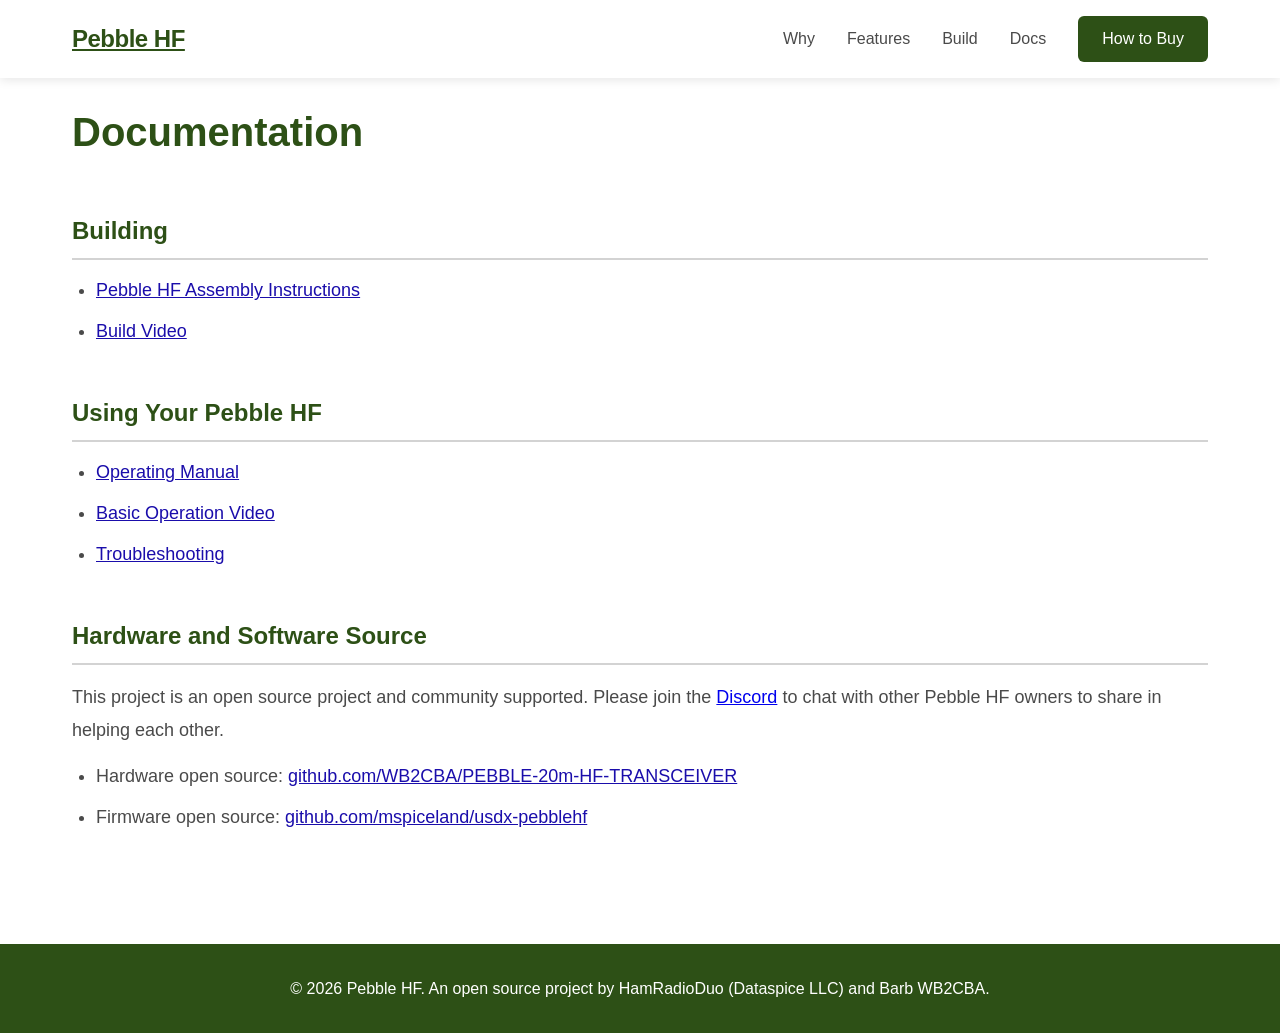
==== docs.html @ 10fd947b "Add documentation page with build, usage, and source links" ====
<!DOCTYPE html>
<html lang="en">
<head>
    <meta charset="UTF-8">
    <meta name="viewport" content="width=device-width, initial-scale=1.0">
    <title>Pebble HF - Documentation</title>
    <link rel="stylesheet" href="styles.css">
    <link rel="stylesheet" href="docs.css">
</head>
<body>
    <!-- Header -->
    <header class="header">
        <div class="header-container">
            <a href="index.html" class="logo">Pebble HF</a>
            <nav class="nav">
                <a href="index.html#why">Why</a>
                <a href="index.html#features">Features</a>
                <a href="index.html#build">Build</a>
                <a href="docs.html">Docs</a>
                <a href="index.html#purchase" class="btn-purchase">How to Buy</a>
            </nav>
        </div>
    </header>

    <!-- Documentation Content -->
    <main class="docs-page">
        <div class="container">
            <h1>Documentation</h1>

            <!-- Building Section -->
            <section class="docs-section">
                <h2>Building</h2>
                <ul class="docs-list">
                    <li>
                        <a href="https://docs.google.com/document/d/1y1XxmphcGI1f_8zDiEyWWf4hZssc_TqsaRXFBKdRHSM/edit?usp=sharing" target="_blank" rel="noopener">Pebble HF Assembly Instructions</a>
                    </li>
                    <li>
                        <a href="https://www.youtube.com/watch?v=1GlfXNRDngg" target="_blank" rel="noopener">Build Video</a>
                    </li>
                </ul>
            </section>

            <!-- Using Section -->
            <section class="docs-section">
                <h2>Using Your Pebble HF</h2>
                <ul class="docs-list">
                    <li>
                        <a href="https://github.com/mspiceland/usdx-pebblehf" target="_blank" rel="noopener">Operating Manual</a>
                    </li>
                    <li>
                        <a href="https://www.youtube.com/watch?v=4scSfDGeadc" target="_blank" rel="noopener">Basic Operation Video</a>
                    </li>
                    <li>
                        <a href="https://github.com/mspiceland/usdx-pebblehf/blob/main/TROUBLESHOOTING.md" target="_blank" rel="noopener">Troubleshooting</a>
                    </li>
                </ul>
            </section>

            <!-- Source Section -->
            <section class="docs-section">
                <h2>Hardware and Software Source</h2>
                <p>This project is an open source project and community supported. Please join the <a href="https://discord.gg/JtJFHcG7Pb" target="_blank" rel="noopener">Discord</a> to chat with other Pebble HF owners to share in helping each other.</p>
                <ul class="docs-list">
                    <li>
                        Hardware open source: <a href="https://github.com/WB2CBA/PEBBLE-20m-HF-TRANSCEIVER" target="_blank" rel="noopener">github.com/WB2CBA/PEBBLE-20m-HF-TRANSCEIVER</a>
                    </li>
                    <li>
                        Firmware open source: <a href="https://github.com/mspiceland/usdx-pebblehf" target="_blank" rel="noopener">github.com/mspiceland/usdx-pebblehf</a>
                    </li>
                </ul>
            </section>
        </div>
    </main>

    <!-- Footer -->
    <footer>
        <div class="container">
            <p>&copy; 2026 Pebble HF. An open source project by HamRadioDuo (Dataspice LLC) and Barb WB2CBA.</p>
        </div>
    </footer>
</body>
</html>
---- styles.css ----
* {
    margin: 0;
    padding: 0;
    box-sizing: border-box;
}

html {
    scroll-behavior: smooth;
    scroll-padding-top: 80px;
}

:root {
    --forest-green: #2d5016;
    --light-grey: #d3d3d3;
    --dark-grey: #4a4a4a;
    --white: #ffffff;
    --accent-green: #3d6b1f;
    --light-bg: #f5f5f5;
}

body {
    font-family: -apple-system, BlinkMacSystemFont, 'Segoe UI', Roboto, 'Helvetica Neue', Arial, sans-serif;
    line-height: 1.6;
    color: var(--dark-grey);
    overflow-x: hidden;
}

.container {
    max-width: 1200px;
    margin: 0 auto;
    padding: 0 2rem;
}

/* Header */
.header {
    position: fixed;
    top: 0;
    left: 0;
    right: 0;
    background-color: rgba(255, 255, 255, 0.98);
    backdrop-filter: blur(10px);
    box-shadow: 0 2px 10px rgba(0, 0, 0, 0.1);
    z-index: 1000;
    padding: 1rem 0;
}

.header-container {
    max-width: 1200px;
    margin: 0 auto;
    padding: 0 2rem;
    display: flex;
    justify-content: space-between;
    align-items: center;
}

.logo {
    font-size: 1.5rem;
    font-weight: 700;
    color: var(--forest-green);
    letter-spacing: -0.5px;
}

.nav {
    display: flex;
    align-items: center;
    gap: 2rem;
}

.nav a {
    color: var(--dark-grey);
    text-decoration: none;
    font-size: 1rem;
    font-weight: 500;
    transition: color 0.3s ease;
}

.nav a:hover {
    color: var(--forest-green);
}

.btn-purchase {
    background-color: var(--forest-green);
    color: var(--white) !important;
    padding: 0.625rem 1.5rem;
    border-radius: 6px;
    transition: background-color 0.3s ease, transform 0.2s ease;
}

.btn-purchase:hover {
    background-color: var(--accent-green);
    transform: translateY(-2px);
}

/* Hero Section */
.hero {
    min-height: 100vh;
    display: flex;
    align-items: center;
    justify-content: center;
    background: linear-gradient(135deg, var(--forest-green) 0%, var(--accent-green) 100%);
    color: var(--white);
    text-align: center;
    padding: 2rem;
}

.hero-content {
    max-width: 800px;
}

.hero-image-placeholder {
    width: 100%;
    max-width: 600px;
    height: 400px;
    margin: 0 auto 3rem;
    background-color: rgba(255, 255, 255, 0.1);
    border: 2px dashed rgba(255, 255, 255, 0.3);
    border-radius: 12px;
    display: flex;
    align-items: center;
    justify-content: center;
}

.hero-image {
    width: 100%;
    max-width: 600px;
    height: auto;
    margin: 0 auto 3rem;
    border-radius: 12px;
    object-fit: contain;
}

.placeholder-text {
    color: rgba(255, 255, 255, 0.6);
    font-size: 1rem;
    font-style: italic;
}

.hero h1 {
    font-size: 4rem;
    font-weight: 700;
    margin-bottom: 1rem;
    letter-spacing: -1px;
}

.hero-subtitle {
    font-size: 1.5rem;
    font-weight: 300;
    opacity: 0.95;
}

/* Section Styles */
.section {
    padding: 5rem 0;
}

.section:nth-child(even) {
    background-color: var(--light-bg);
}

.section h2 {
    font-size: 2.5rem;
    color: var(--forest-green);
    margin-bottom: 2rem;
    font-weight: 600;
}

.section p {
    font-size: 1.125rem;
    margin-bottom: 1.5rem;
    line-height: 1.8;
}

/* Why Section */
.why-section {
    background-color: var(--white);
}

.section-link {
    text-align: center;
    margin-top: 2.5rem;
}

.backstory-link {
    display: inline-block;
    font-size: 1.125rem;
    color: var(--forest-green);
    text-decoration: none;
    padding: 0.75rem 2rem;
    border: 2px solid var(--forest-green);
    border-radius: 8px;
    transition: background-color 0.3s ease, color 0.3s ease;
    font-weight: 500;
}

.backstory-link:hover {
    background-color: var(--forest-green);
    color: var(--white);
}

.video-box {
    flex: 1.5;
    min-width: 400px;
    display: flex;
    align-items: center;
    justify-content: center;
}

.video-container {
    position: relative;
    width: 100%;
    padding-bottom: 56.25%; /* 16:9 aspect ratio */
    height: 0;
    overflow: hidden;
    border-radius: 8px;
}

.video-container iframe {
    position: absolute;
    top: 0;
    left: 0;
    width: 100%;
    height: 100%;
    border: none;
}

/* Different Section */
.different-section {
    background-color: var(--light-bg);
}

/* Full Width Image Section */
.full-width-image-section {
    width: 100%;
    padding: 0;
    margin: 0;
    background-color: var(--white);
}

.full-width-image {
    width: 100%;
    height: auto;
    display: block;
    margin: 0;
}

.key-points {
    list-style: none;
    padding: 0;
    margin: 2rem 0 3rem;
    display: grid;
    grid-template-columns: repeat(auto-fit, minmax(250px, 1fr));
    gap: 1.5rem;
}

.key-points li {
    font-size: 1.125rem;
    font-weight: 600;
    color: var(--forest-green);
    padding: 1rem 1.5rem;
    background-color: var(--white);
    border-radius: 8px;
    border-left: 4px solid var(--forest-green);
    line-height: 1.6;
}

.content-with-image {
    display: grid;
    grid-template-columns: 1fr 1fr;
    gap: 3rem;
    align-items: center;
    margin-top: 2rem;
}

.content-with-image.reverse {
    grid-template-columns: 1fr 1fr;
}

.image-placeholder {
    width: 100%;
    height: 350px;
    background-color: var(--light-grey);
    border: 2px dashed var(--dark-grey);
    border-radius: 12px;
    display: flex;
    align-items: center;
    justify-content: center;
}

.image-placeholder .placeholder-text {
    color: var(--dark-grey);
    font-size: 1rem;
    font-style: italic;
}

.section-image {
    width: 100%;
    height: auto;
    border-radius: 12px;
    object-fit: contain;
}

.build-kit-image {
    margin-top: 3rem;
}

.full-section-image {
    width: 100%;
    height: auto;
    border-radius: 12px;
    display: block;
}

.note {
    font-size: 0.9rem;
    font-style: italic;
    color: var(--dark-grey);
    opacity: 0.8;
}

/* Features Section */
.features-section {
    background-color: var(--white);
}

.features-list {
    max-width: 800px;
    margin: 2rem auto;
    list-style: none;
    padding: 0;
}

.features-list li {
    font-size: 1.125rem;
    line-height: 1.8;
    padding: 0.75rem 0;
    padding-left: 2rem;
    position: relative;
}

.features-list li::before {
    content: "•";
    color: var(--forest-green);
    font-size: 1.5rem;
    position: absolute;
    left: 0;
    top: 0.5rem;
}

/* Build Section */
.build-section {
    background-color: var(--light-bg);
}

/* Backstory Section */
.backstory-section {
    background-color: var(--white);
}

/* Purchase Section */
.purchase-section {
    background-color: var(--white);
}

.purchase-content {
    max-width: 800px;
}

.purchase-header {
    display: flex;
    align-items: center;
    gap: 1.5rem;
    flex-wrap: wrap;
    margin-bottom: 1.5rem;
}

.coming-soon {
    font-size: 1.25rem;
    font-weight: 600;
    color: var(--forest-green);
}

.shop-link {
    display: inline-block;
    font-size: 1.25rem;
    color: var(--white);
    background-color: var(--forest-green);
    text-decoration: none;
    padding: 1rem 2rem;
    border-radius: 8px;
    transition: background-color 0.3s ease, transform 0.2s ease;
    font-weight: 600;
}

.shop-link:hover {
    background-color: var(--accent-green);
    transform: translateY(-2px);
}

.purchase-instructions {
    font-size: 1.125rem;
    color: var(--dark-grey);
    line-height: 1.8;
    margin-bottom: 2rem;
}

.form-container {
    margin: 2rem 0;
    border-radius: 8px;
    overflow: hidden;
}

.disclaimer {
    font-size: 1rem;
    font-style: italic;
    color: var(--dark-grey);
    line-height: 1.8;
    margin-top: 2rem;
}

/* Open Source Section */
.opensource-section {
    background-color: var(--light-bg);
}

.opensource-section a {
    color: var(--forest-green);
    text-decoration: none;
    font-weight: 500;
}

.opensource-section a:hover {
    text-decoration: underline;
}

/* Footer */
footer {
    background-color: var(--forest-green);
    color: var(--white);
    padding: 2rem 0;
    text-align: center;
}

footer p {
    margin: 0;
    font-size: 1rem;
}

/* Responsive Design */
@media (max-width: 768px) {
    .header-container {
        padding: 0 1.5rem;
    }

    .logo {
        font-size: 1.25rem;
    }

    .nav {
        gap: 1rem;
    }

    .nav a {
        font-size: 0.9rem;
    }

    .btn-purchase {
        padding: 0.5rem 1rem;
        font-size: 0.9rem;
    }

    .hero h1 {
        font-size: 2.5rem;
    }

    .hero-subtitle {
        font-size: 1.25rem;
    }

    .hero-image-placeholder {
        height: 250px;
        margin-bottom: 2rem;
    }

    .section {
        padding: 3rem 0;
    }

    .section h2 {
        font-size: 2rem;
    }

    .section p {
        font-size: 1rem;
    }

    .content-with-image,
    .content-with-image.reverse {
        grid-template-columns: 1fr;
        gap: 2rem;
    }

    .image-placeholder {
        height: 250px;
    }

    .container {
        padding: 0 1.5rem;
    }

    .video-box {
        padding: 1rem;
        min-width: 100%;
    }

    .highlight-text {
        font-size: 2.5rem;
    }
}

@media (max-width: 480px) {
    .hero h1 {
        font-size: 2rem;
    }

    .hero-subtitle {
        font-size: 1.1rem;
    }

    .section h2 {
        font-size: 1.75rem;
    }

    .coming-soon {
        font-size: 1.25rem;
    }

    .shop-link {
        font-size: 1.1rem;
        padding: 0.875rem 1.5rem;
    }
}
---- docs.css ----
.docs-page {
    padding-top: 100px;
    padding-bottom: 4rem;
    min-height: calc(100vh - 200px);
}

.docs-page h1 {
    font-size: 2.5rem;
    color: var(--forest-green);
    margin-bottom: 3rem;
}

.docs-section {
    margin-bottom: 3rem;
}

.docs-section h2 {
    font-size: 1.5rem;
    color: var(--forest-green);
    margin-bottom: 1rem;
    padding-bottom: 0.5rem;
    border-bottom: 2px solid var(--light-grey);
}

.docs-section p {
    font-size: 1.125rem;
    color: var(--dark-grey);
    line-height: 1.8;
    margin-bottom: 1rem;
}

.docs-list {
    list-style: disc;
    padding-left: 1.5rem;
}

.docs-list li {
    margin-bottom: 0.75rem;
    font-size: 1.125rem;
    color: var(--dark-grey);
}

.docs-list a {
    color: #1a0dab;
    text-decoration: underline;
}

.docs-list a:hover {
    color: #0b0080;
}
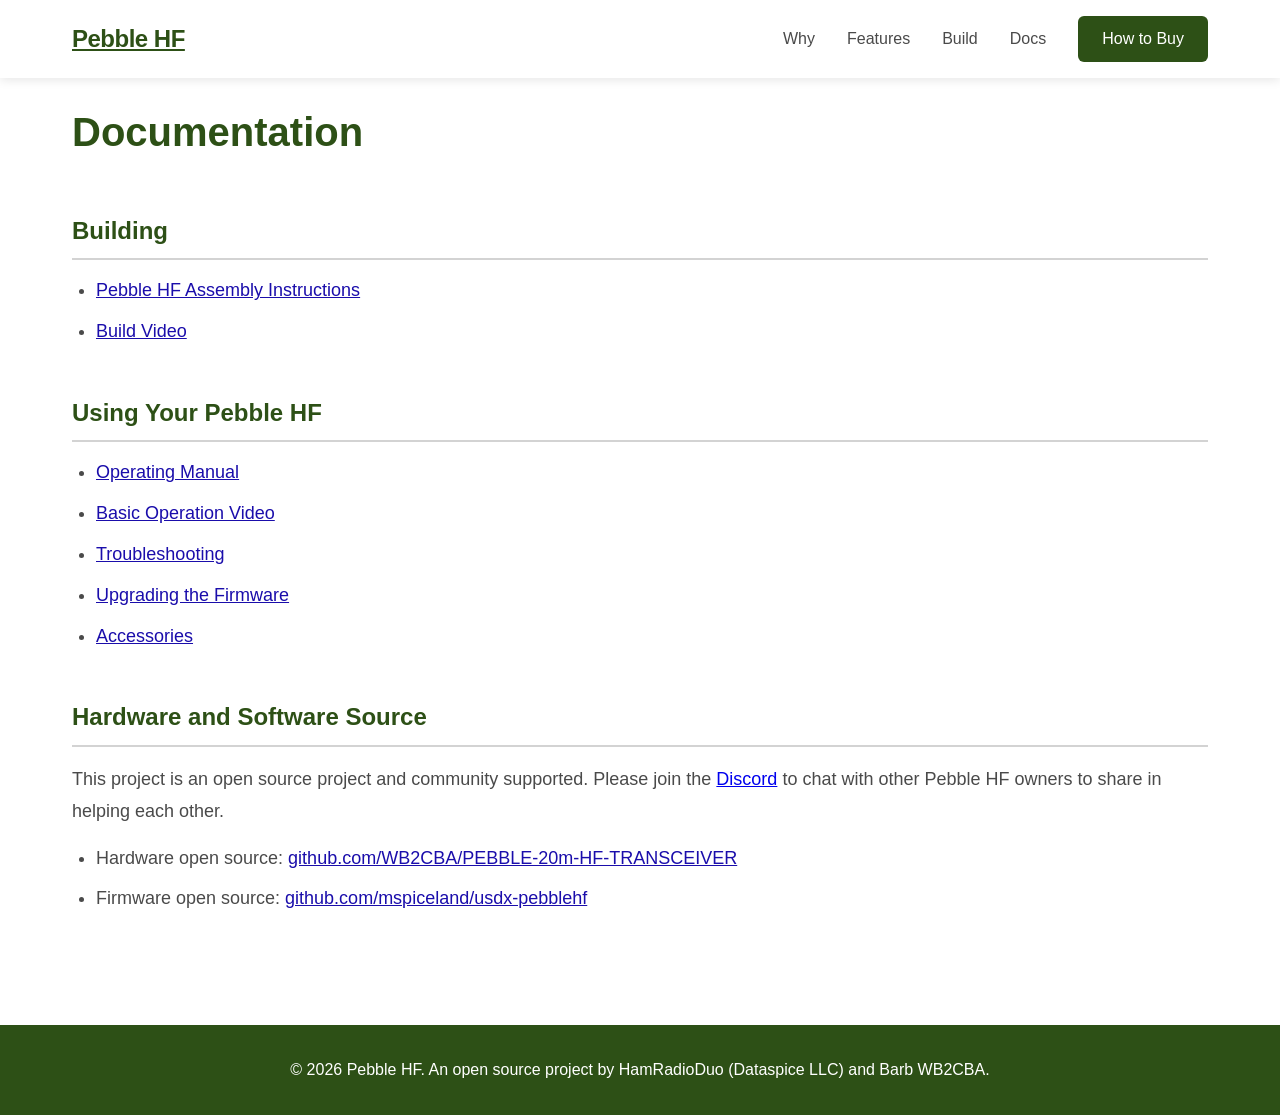
==== commit 6a442015: "add Upgrading the Firmware and Accessories links" ====
--- a/docs.html
+++ b/docs.html
@@ -53,6 +53,12 @@
                     <li>
                         <a href="https://github.com/mspiceland/usdx-pebblehf/blob/main/TROUBLESHOOTING.md" target="_blank" rel="noopener">Troubleshooting</a>
                     </li>
+                    <li>
+                        <a href="https://github.com/mspiceland/usdx-pebblehf/blob/main/PROGRAMMING.md" target="_blank" rel="noopener">Upgrading the Firmware</a>
+                    </li>
+                    <li>
+                        <a href="https://hamradioduo.com/pebble-hf-accessories/" target="_blank" rel="noopener">Accessories</a>
+                    </li>
                 </ul>
             </section>
 
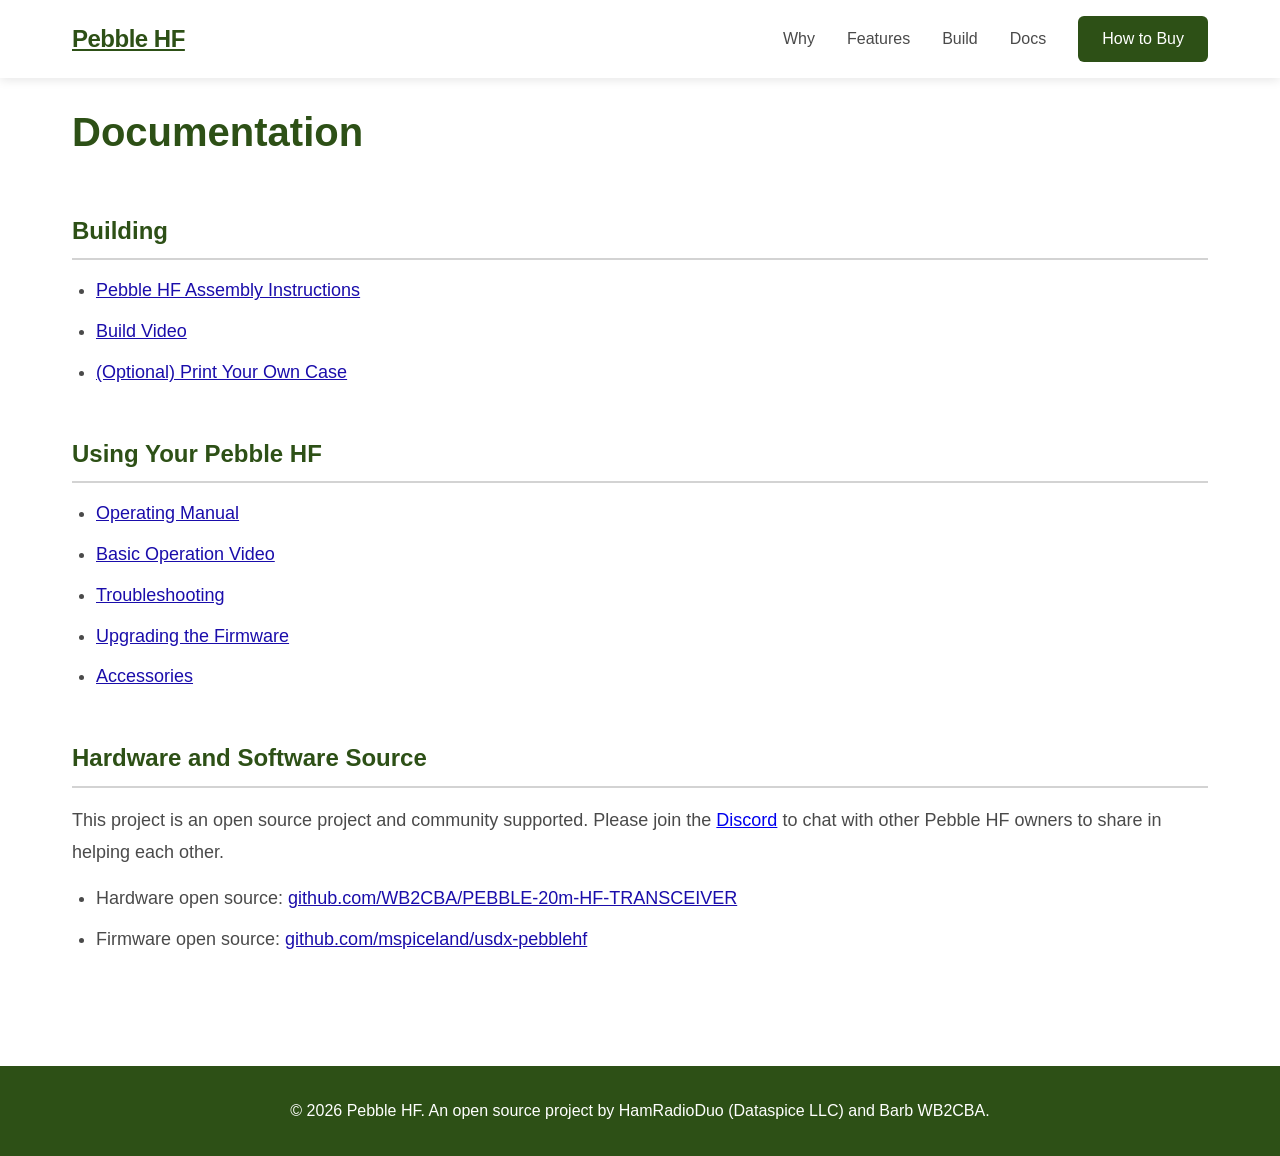
==== commit c6fcdb39: "Add firmware upgrade, accessories, and print case links to docs" ====
--- a/docs.html
+++ b/docs.html
@@ -36,6 +36,9 @@
                     </li>
                     <li>
                         <a href="https://www.youtube.com/watch?v=1GlfXNRDngg" target="_blank" rel="noopener">Build Video</a>
+                    </li>
+                    <li>
+                        <a href="https://hamradioduo.com/print-your-own-pebble-hf-case/" target="_blank" rel="noopener">(Optional) Print Your Own Case</a>
                     </li>
                 </ul>
             </section>
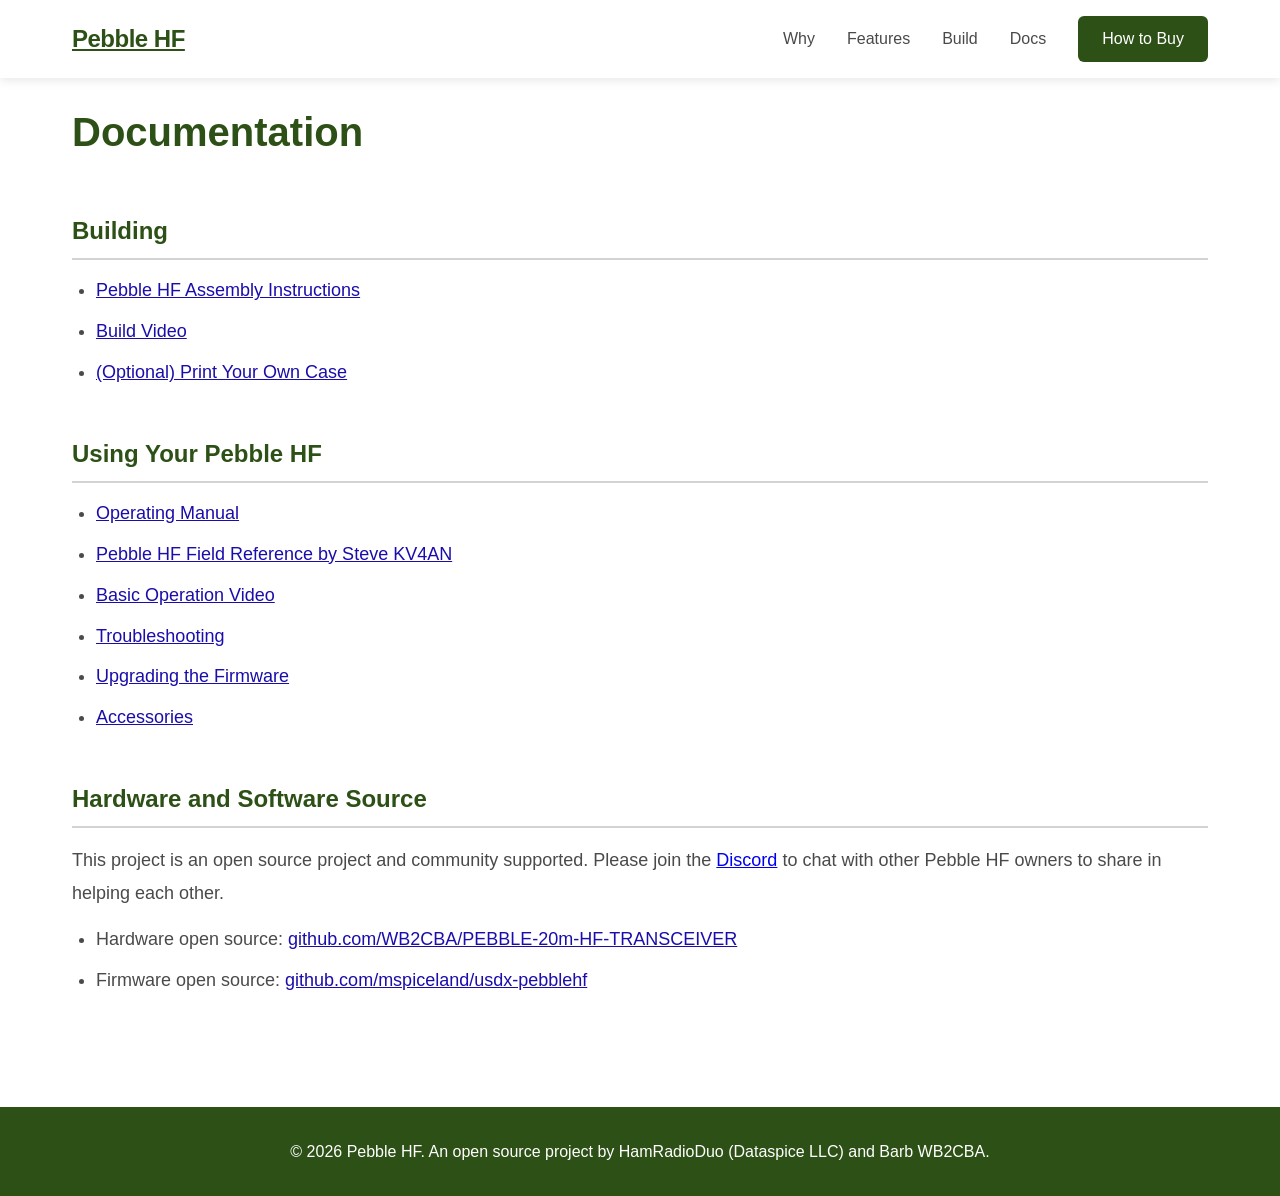
==== commit 49117fb3: "add Field Reference by Steve KV4AN to the docs.html page" ====
--- a/docs.html
+++ b/docs.html
@@ -51,6 +51,9 @@
                         <a href="https://github.com/mspiceland/usdx-pebblehf" target="_blank" rel="noopener">Operating Manual</a>
                     </li>
                     <li>
+                        <a href="https://hamradioduo.com/files/2026/07/pebble-hf-field-reference.pdf" target="_blank" rel="noopener">Pebble HF Field Reference by Steve KV4AN</a>
+                    </li>
+                    <li>
                         <a href="https://www.youtube.com/watch?v=4scSfDGeadc" target="_blank" rel="noopener">Basic Operation Video</a>
                     </li>
                     <li>
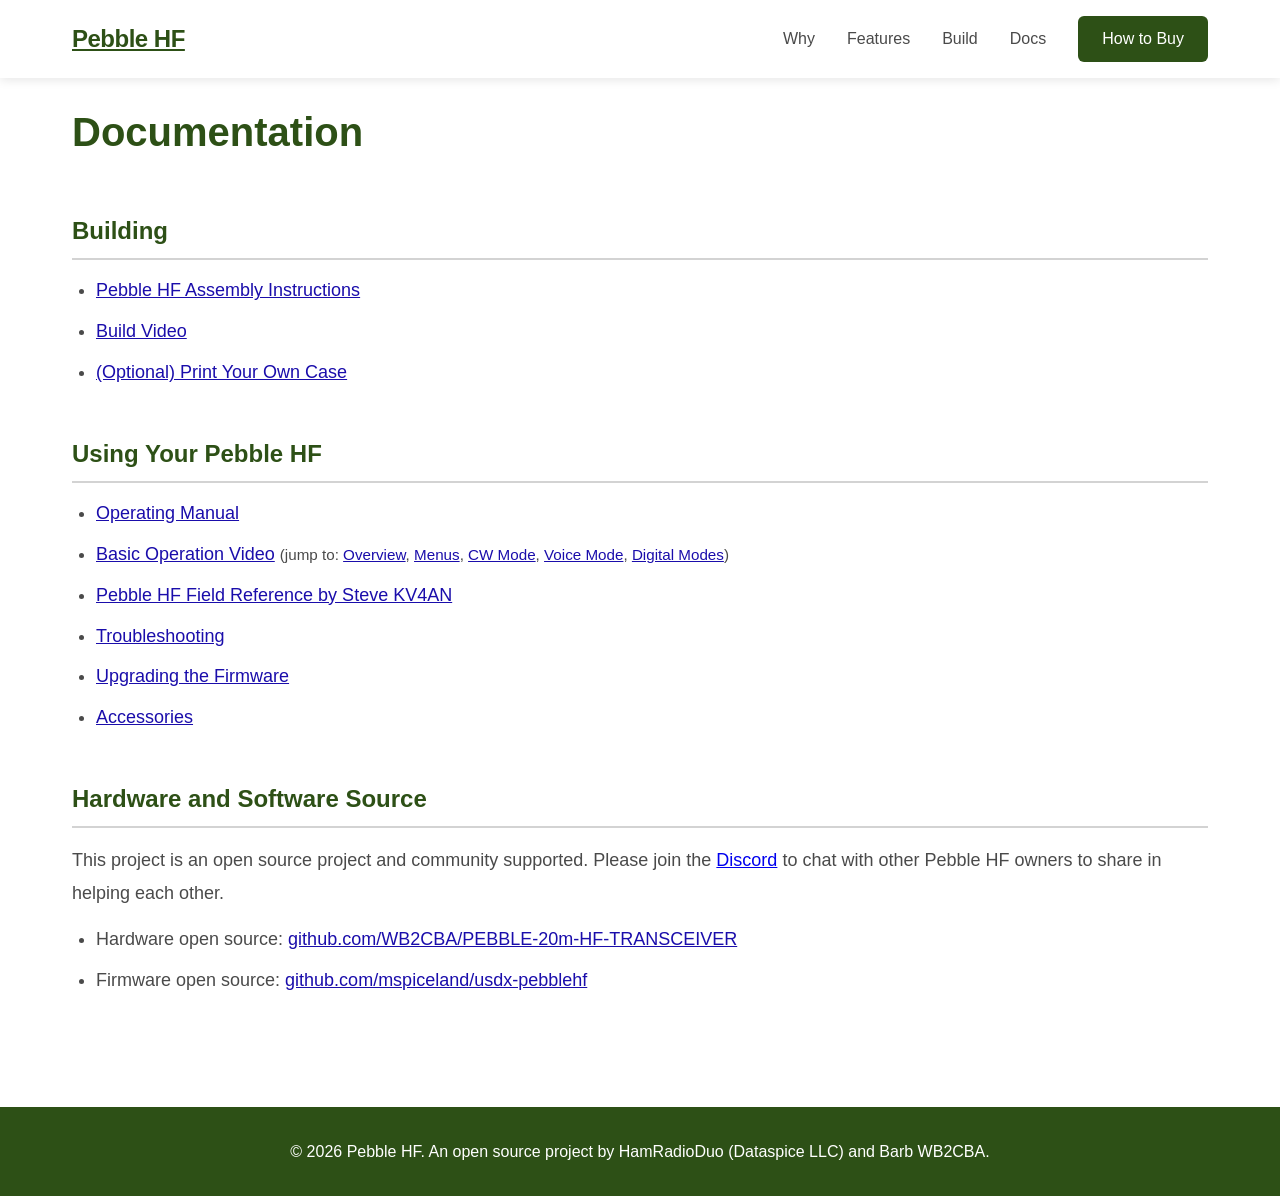
==== commit d899989e: "Docs page: fix link to Operating Manual and add jump to links for sections of the Basic Operation Vi" ====
--- a/docs.html
+++ b/docs.html
@@ -48,13 +48,14 @@
                 <h2>Using Your Pebble HF</h2>
                 <ul class="docs-list">
                     <li>
-                        <a href="https://github.com/mspiceland/usdx-pebblehf" target="_blank" rel="noopener">Operating Manual</a>
+                        <a href="https://github.com/mspiceland/usdx-pebblehf/blob/main/OPERATING_MANUAL.md" target="_blank" rel="noopener">Operating Manual</a>
+                    </li>
+                    <li>
+                        <a href="https://www.youtube.com/watch?v=4scSfDGeadc" target="_blank" rel="noopener">Basic Operation Video</a>
+                        <span class="video-sections">(jump to: <a href="https://www.youtube.com/watch?v=4scSfDGeadc&amp;t=0s" target="_blank" rel="noopener">Overview</a>, <a href="https://www.youtube.com/watch?v=4scSfDGeadc&amp;t=138s" target="_blank" rel="noopener">Menus</a>, <a href="https://www.youtube.com/watch?v=4scSfDGeadc&amp;t=364s" target="_blank" rel="noopener">CW Mode</a>, <a href="https://www.youtube.com/watch?v=4scSfDGeadc&amp;t=740s" target="_blank" rel="noopener">Voice Mode</a>, <a href="https://www.youtube.com/watch?v=4scSfDGeadc&amp;t=971s" target="_blank" rel="noopener">Digital Modes</a>)</span>
                     </li>
                     <li>
                         <a href="https://hamradioduo.com/files/2026/07/pebble-hf-field-reference.pdf" target="_blank" rel="noopener">Pebble HF Field Reference by Steve KV4AN</a>
-                    </li>
-                    <li>
-                        <a href="https://www.youtube.com/watch?v=4scSfDGeadc" target="_blank" rel="noopener">Basic Operation Video</a>
                     </li>
                     <li>
                         <a href="https://github.com/mspiceland/usdx-pebblehf/blob/main/TROUBLESHOOTING.md" target="_blank" rel="noopener">Troubleshooting</a>
--- a/docs.css
+++ b/docs.css
@@ -48,3 +48,8 @@
 .docs-list a:hover {
     color: #0b0080;
 }
+
+.video-sections {
+    font-size: 0.95rem;
+    color: var(--dark-grey);
+}
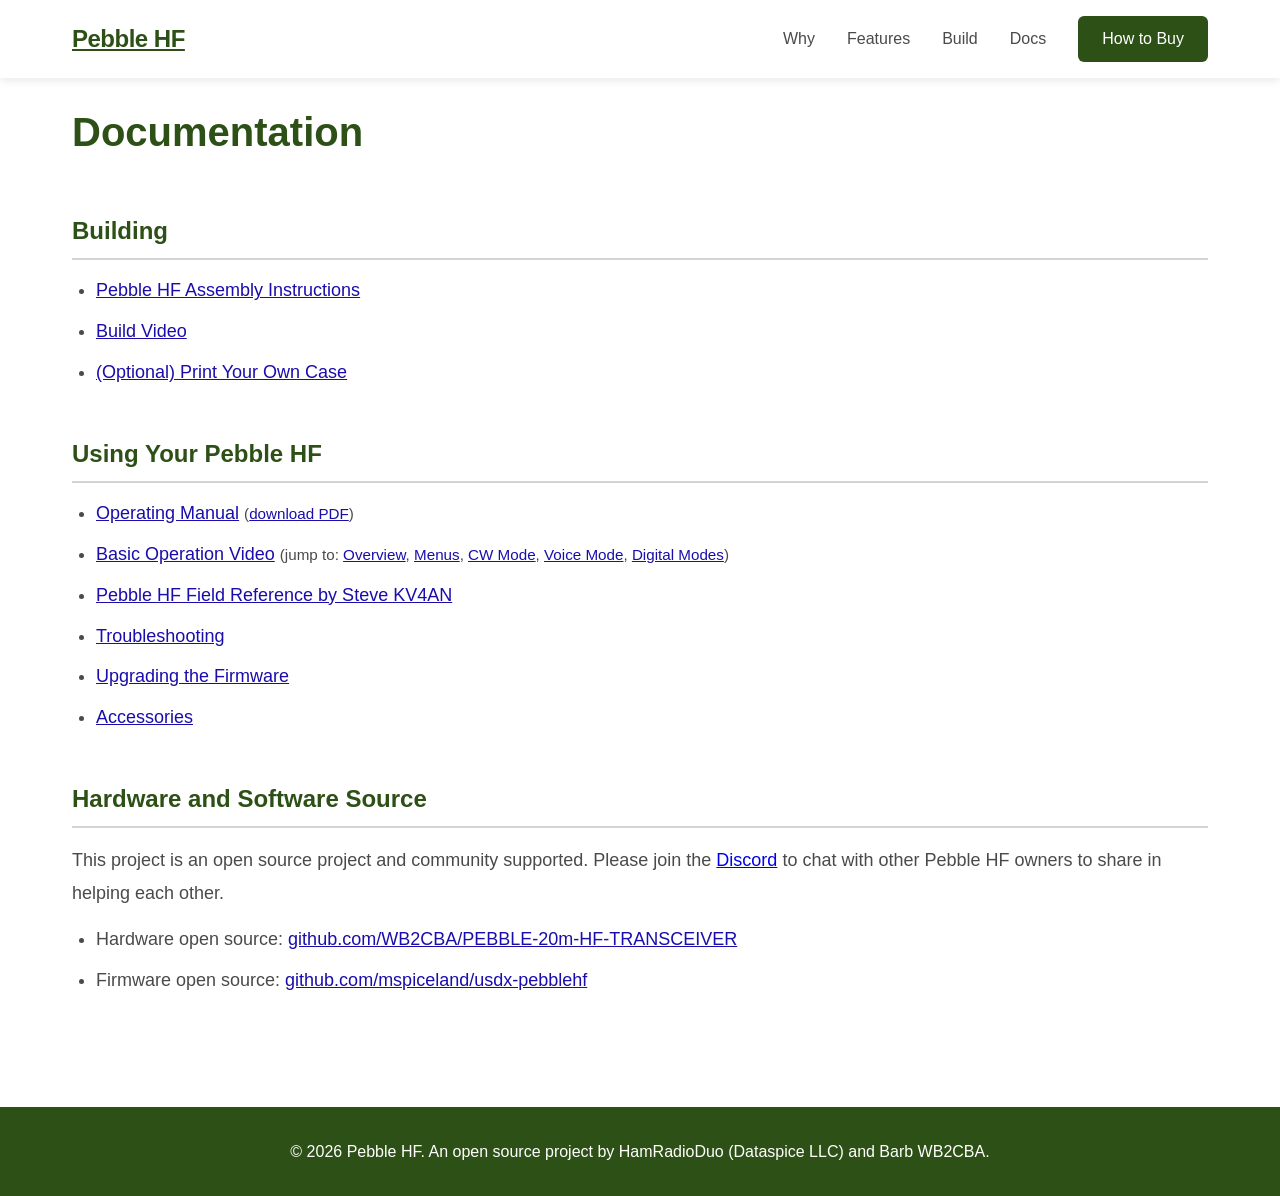
==== commit 74f0ceae: "Docs page: add PDF download link for the Operating Manual Co-Authored-By: Claude Opus 5.5 <noreply@a" ====
--- a/docs.html
+++ b/docs.html
@@ -35,7 +35,7 @@
                         <a href="https://docs.google.com/document/d/1y1XxmphcGI1f_8zDiEyWWf4hZssc_TqsaRXFBKdRHSM/edit?usp=sharing" target="_blank" rel="noopener">Pebble HF Assembly Instructions</a>
                     </li>
                     <li>
-                        <a href="https://www.youtube.com/watch?v=1GlfXNRDngg" target="_blank" rel="noopener">Build Video</a>
+                        <a href="https://www.youtube.com/watch?v=TFBHsTQisyY" target="_blank" rel="noopener">Build Video</a>
                     </li>
                     <li>
                         <a href="https://hamradioduo.com/print-your-own-pebble-hf-case/" target="_blank" rel="noopener">(Optional) Print Your Own Case</a>
@@ -49,6 +49,7 @@
                 <ul class="docs-list">
                     <li>
                         <a href="https://github.com/mspiceland/usdx-pebblehf/blob/main/OPERATING_MANUAL.md" target="_blank" rel="noopener">Operating Manual</a>
+                        <span class="video-sections">(<a href="https://raw.githubusercontent.com/mspiceland/usdx-pebblehf/main/OPERATING_MANUAL.pdf">download PDF</a>)</span>
                     </li>
                     <li>
                         <a href="https://www.youtube.com/watch?v=4scSfDGeadc" target="_blank" rel="noopener">Basic Operation Video</a>
